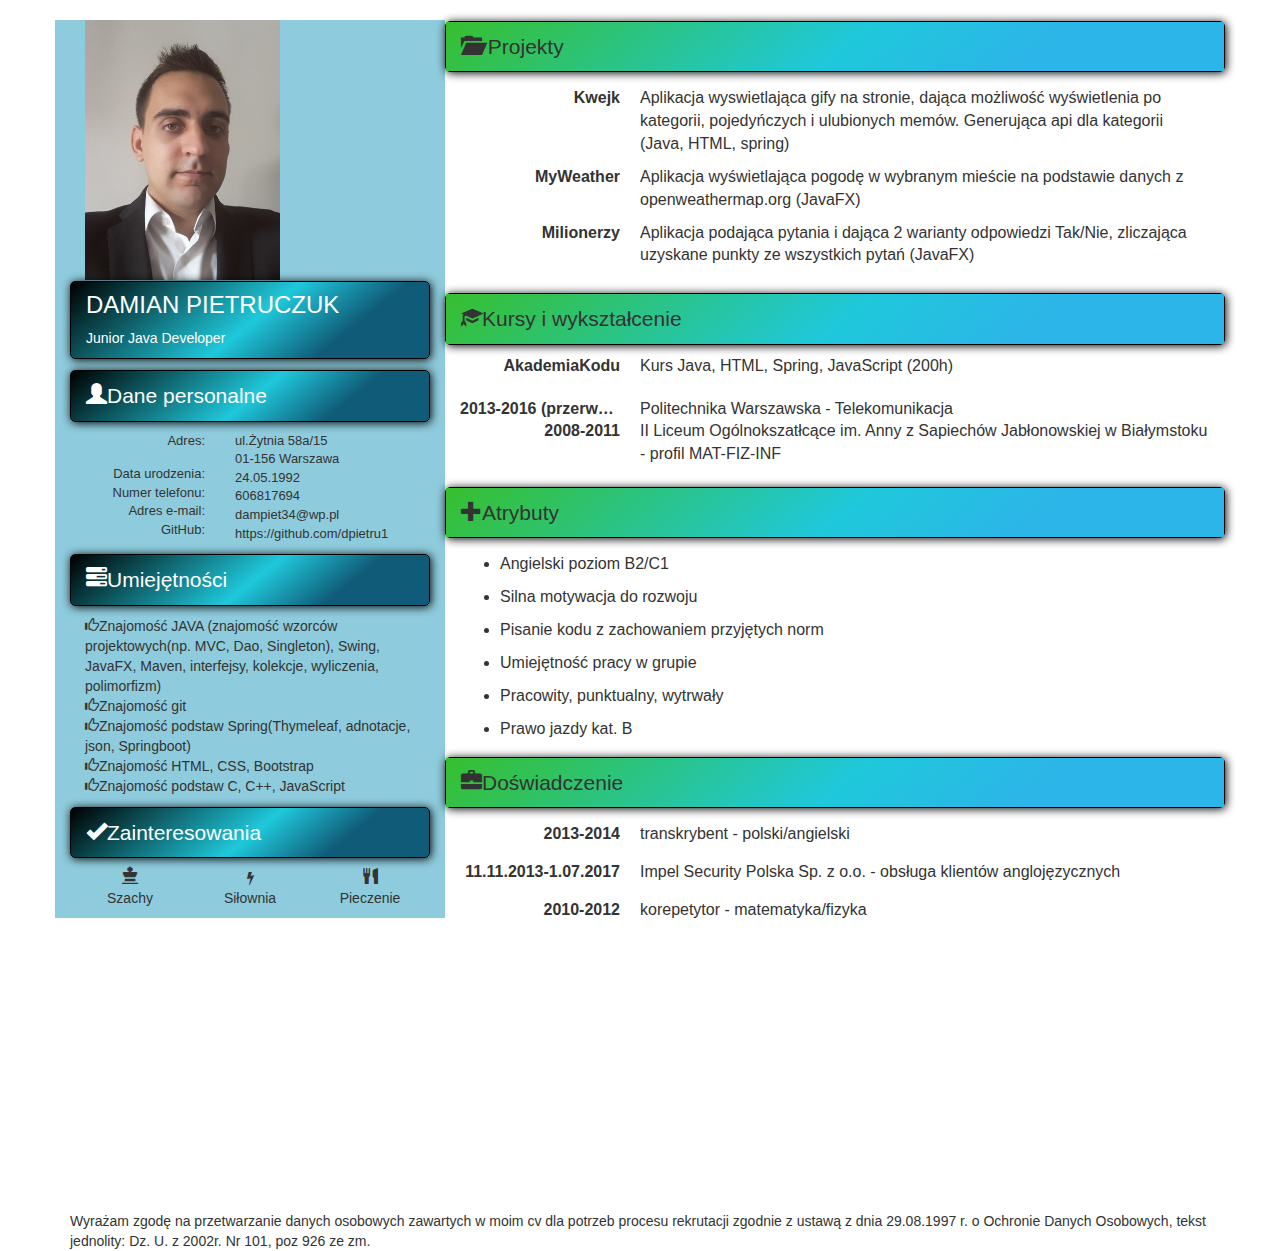
==== index.html @ 61cd5a37 "cv update" ====
<!DOCTYPE html>
<html lang="en">
	<head>
		<meta charset="UTF-8">
		<meta name="viewport" content="width=device-width, initial-scale=1.0">
		<meta http-equiv="X-UA-Compatible" content="ie=edge">
		<link rel="stylesheet" href="bootstrap/css/bootstrap.min.css">
		<link rel="stylesheet" href="main.css">
		<link rel="stylesheet" href="https://cdnjs.cloudflare.com/ajax/libs/font-awesome/4.7.0/css/font-awesome.min.css">
		<title>CV-Damian</title>
	</head>  
	<body>
		<div class="container">
			<div class="row ontop">
				<div class="col-md-4 left-container">
					<div class="col-md-12">
						<img id="image" src="cv-foto.jpg" alt="my_image">
					</div>
					<div class="col-md-12 section-name row-border">
						<h3 class="text-uppercase">Damian Pietruczuk</h3>
						<p class="job">Junior Java Developer</p>
					</div>
					<div class="col-md-12 section-name row-border job">
						<p class="lead"><span class="glyphicon glyphicon-user" aria-hidden="true"></span>Dane personalne</p>
					</div>
					<div class="col-md-5 myfont2">
						<ul class="list-unstyled text-right adjust myfont2">
							<li>Adres:</li>
							<li class="space"></li>
							<li>Data urodzenia:</li>
							<li>Numer telefonu:</li>
							<li>Adres e-mail:</li>
							<li>GitHub:</li>
						</ul>
					</div>
					<div class="col-md-7">
						<ul class="list-unstyled myfont2">
							<li>ul.Żytnia 58a/15</li>
							<li>01-156 Warszawa</li>
							<li>24.05.1992</li>
							<li>606817694</li>
							<li>dampiet34@wp.pl</li>
							<li><a href="https://github.com/dpietru1"></a>https://github.com/dpietru1</li>
						</ul>
					</div>
					<div class="col-md-12 section-name row-border job">
						<p class="lead"><span class="glyphicon glyphicon-tasks" aria-hidden="true"></span>Umiejętności</p>
					</div>
					<div class="col-md-12">
						<ul class="list-unstyled myfont1">
							<li><span class="glyphicon glyphicon-thumbs-up" aria-hidden="true"></span>Znajomość JAVA (znajomość wzorców projektowych(np. MVC, Dao, Singleton), Swing, JavaFX, Maven, interfejsy, kolekcje, wyliczenia, polimorfizm)</li>
							<li><span class="glyphicon glyphicon-thumbs-up" aria-hidden="true"></span>Znajomość git</li>
							<li><span class="glyphicon glyphicon-thumbs-up" aria-hidden="true"></span>Znajomość podstaw Spring(Thymeleaf, adnotacje, json, Springboot)</li>
							<li><span class="glyphicon glyphicon-thumbs-up" aria-hidden="true"></span>Znajomość HTML, CSS, Bootstrap</li>
							<li><span class="glyphicon glyphicon-thumbs-up" aria-hidden="true"></span>Znajomość podstaw C, C++, JavaScript</li>
						</ul>
					</div>
					<div class="col-md-12 section-name row-border job myfont1">
						<p class="lead"><span class="glyphicon glyphicon-ok" aria-hidden="true"></span>Zainteresowania</p>
					</div>
					<div class="interests myfont1">
						<div class="col-md-4">
							<span class="glyphicon glyphicon-king myfont" aria-hidden="true"></span>
							<p>Szachy</p>
						</div>
						<div class="col-md-4">
							<span class="fa fa-bolt" aria-hidden="true"></span>
							<p>Siłownia</p>
						</div>
						<div class="col-md-4">
							<span class="glyphicon glyphicon-cutlery myfont" aria-hidden="true"></span>
							<p>Pieczenie</p>
						</div>
					</div>
				</div>
				<div class="col-md-8">
					<div class="row section-skills row-border">
						<div class="col-md-12 section-right">
							<p class="lead"><span class="glyphicon glyphicon-folder-open" aria-hidden="true"></span>    Projekty</p>
						</div>
					</div>
					<div class="row">
						<div class="col-md-12 myfont">
							<dl class="dl-horizontal">
								<dt class="work2">Kwejk</dt>
								<dd class="work2">Aplikacja wyswietlająca gify na stronie, dająca możliwość wyświetlenia po kategorii, pojedyńczych i ulubionych memów. Generująca api dla kategorii (Java, HTML, spring)</dd>
								<dt class="work2">MyWeather</dt>
								<dd class="work2">Aplikacja wyświetlająca pogodę w wybranym mieście na podstawie danych z openweathermap.org (JavaFX)</dd>
								<dt class="work2">Milionerzy</dt>
								<dd class="work2">Aplikacja podająca pytania i dająca 2 warianty odpowiedzi Tak/Nie, zliczająca uzyskane punkty ze wszystkich pytań (JavaFX)</dd>
							</dl>
						</div>
					</div>	
				<div class="row section-skills row-border">
					<div class="col-md-12 section-right">
						<p class="lead"><span class="glyphicon glyphicon-education" aria-hidden="true"></span>Kursy i wykształcenie</p>
					</div>
				</div>
				<div class="row">
					<div class="col-md-12">
						<dl class="dl-horizontal myfont">
							<dt>AkademiaKodu</dt>
							<dd>Kurs Java, HTML, Spring, JavaScript (200h)</dd>
						</dl>
					</div>
				</div>
				<div class="row">
					<div class="col-md-12">
						<dl class="dl-horizontal myfont">
							<dt>2013-2016 (przerwane)</dt>
							<dd>Politechnika Warszawska - Telekomunikacja</dd>
							<dt>2008-2011</dt>
							<dd>II Liceum Ogólnokszatłcące im. Anny z Sapiechów Jabłonowskiej w Białymstoku - profil MAT-FIZ-INF</dd>
						</dl>
					</div>
				</div>
				<div class="row section-education row-border">
					<div class="col-md-12 section-right">
						<p class="lead"><span class="glyphicon glyphicon-plus" aria-hidden="true"></span>Atrybuty</p>
					</div>
				</div>
				<div class="row">
					<div class="col-md-12">
						<ul class="myfont">
							<li class="work2">Angielski poziom B2/C1</li>
							<li class="work2">Silna motywacja do rozwoju</li>
							<li class="work2">Pisanie kodu z zachowaniem przyjętych norm</li>	
							<li class="work2">Umiejętność pracy w grupie</li>
							<li class="work2">Pracowity, punktualny, wytrwały</li>
							<li class="work2">Prawo jazdy kat. B</li>	
						</ul>
					</div>
				</div>
				<div class="row section-skills row-border">
					<div class="col-md-12 section-right">
						<p class="lead"><span class="glyphicon glyphicon-briefcase" aria-hidden="true"></span>Doświadczenie</p>
					</div>
				</div>
				<div class="row">
					<div class="col-md-12">
						<dl class="dl-horizontal myfont work">
							<dt class="work2">2013-2014</dt>
							<dd class="work2">transkrybent - polski/angielski</dd>
							<dt class="work2">11.11.2013-1.07.2017</dt>
							<dd class="work2">Impel Security Polska Sp. z o.o. - obsługa klientów anglojęzycznych</dd>
							<dt class="work2">2010-2012</dt>
							<dd class="work2">korepetytor - matematyka/fizyka</dd>
						</dl>
					</div>
				</div>
				</div>
				</div>
			</div>
			<div class="container foot">
				<footer>Wyrażam zgodę na przetwarzanie danych osobowych zawartych w moim cv dla potrzeb procesu rekrutacji zgodnie z ustawą z dnia 29.08.1997 r. o Ochronie Danych Osobowych, tekst jednolity: Dz. U. z 2002r. Nr 101, poz 926 ze zm.</footer>
			</div>
		<script src="bootstrap/js/bootstrap.min.js" type="text/javascript"></script>
	</body>
</html>
---- main.css ----
.myfont{
	font-size: 16px;
}
.myfont1{
	font-size: 14px;
}
.myfont2{
	font-size: 13px;
}
.btn-download{
	margin-top: 6px;
}
.row-border{
	border: solid 1px #000;
	box-shadow: 1px 1px 10px #000;
	border-radius: 5px;
	margin-top: 1px;
	margin-bottom: 10px;
}
.row-border .lead{
	margin-bottom: 0px;
	padding: 10px 0;
}
.section-name{
	background: linear-gradient(141deg, #000 0%, #1fc8db 51%, #105b77 75%);
}
.section-name h3{
	margin-top: 10px;
	color: white;
}
.section-personal-date{
	margin-top: 10px;
}
.interests{
	text-align: center;
}
.job{
	color: white;
}

.border-right{
	border-right: 1px;
}
.left-container{
	border-right: 5px;
	background-color: #8ecbdc;
}
.space{
  padding: 0 0 15px 0;
}
#image{
	height: 260px;
}
.foot{
	margin-top: 260px;
}
.ontop{
	margin-top: 20px;
}
.section-right{
	background: linear-gradient(141deg, #37bf2d 0%, #1fc8db 51%, #2cb5e8 75%);
	}

.work2{
	padding: 5px 0;
}
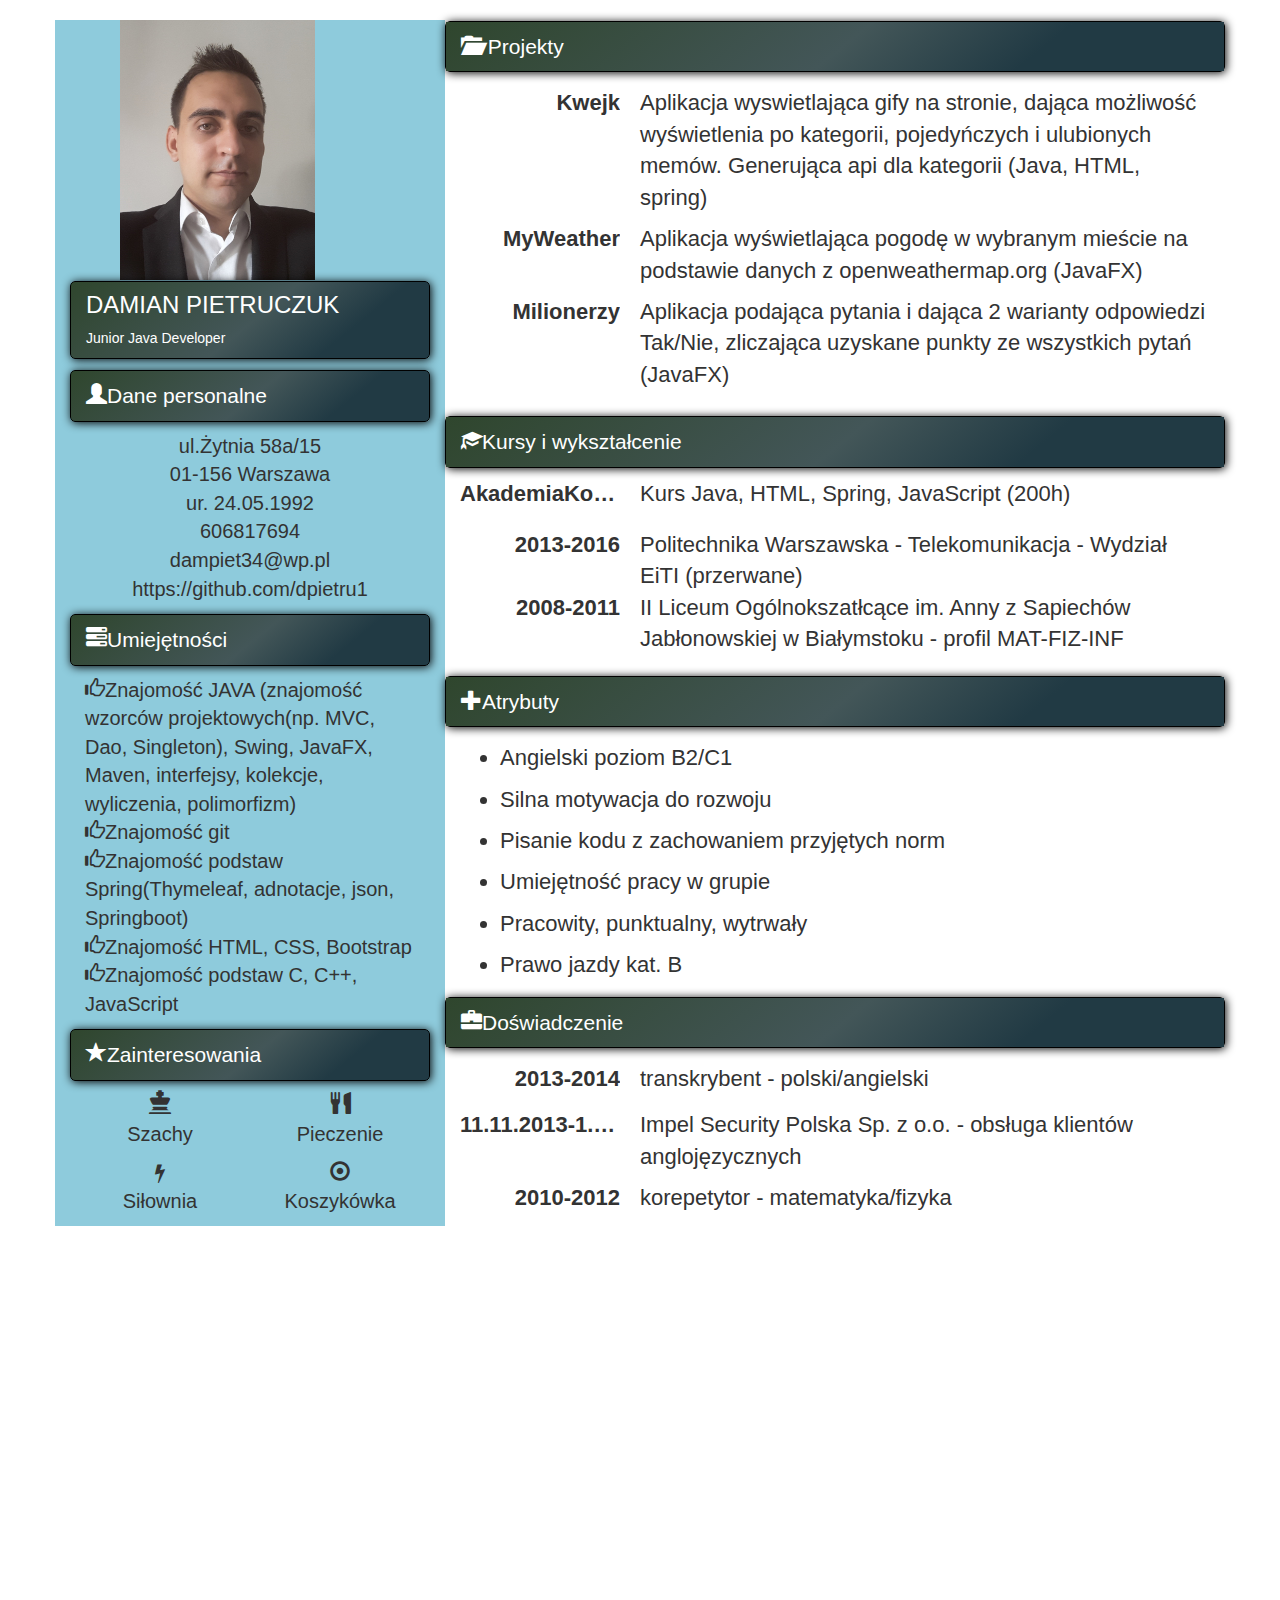
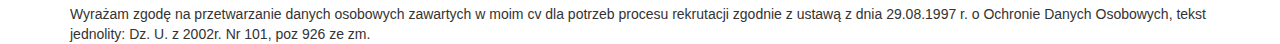
==== commit 8ed7c0f7: "cv update" ====
--- a/index.html
+++ b/index.html
@@ -23,21 +23,11 @@
 					<div class="col-md-12 section-name row-border job">
 						<p class="lead"><span class="glyphicon glyphicon-user" aria-hidden="true"></span>Dane personalne</p>
 					</div>
-					<div class="col-md-5 myfont2">
-						<ul class="list-unstyled text-right adjust myfont2">
-							<li>Adres:</li>
-							<li class="space"></li>
-							<li>Data urodzenia:</li>
-							<li>Numer telefonu:</li>
-							<li>Adres e-mail:</li>
-							<li>GitHub:</li>
-						</ul>
-					</div>
-					<div class="col-md-7">
+					<div class="col-md-12">
 						<ul class="list-unstyled myfont2">
 							<li>ul.Żytnia 58a/15</li>
 							<li>01-156 Warszawa</li>
-							<li>24.05.1992</li>
+							<li>ur. 24.05.1992</li>
 							<li>606817694</li>
 							<li>dampiet34@wp.pl</li>
 							<li><a href="https://github.com/dpietru1"></a>https://github.com/dpietru1</li>
@@ -56,22 +46,26 @@
 						</ul>
 					</div>
 					<div class="col-md-12 section-name row-border job myfont1">
-						<p class="lead"><span class="glyphicon glyphicon-ok" aria-hidden="true"></span>Zainteresowania</p>
+						<p class="lead"><span class="glyphicon glyphicon-star" aria-hidden="true"></span>Zainteresowania</p>
 					</div>
-					<div class="interests myfont1">
-						<div class="col-md-4">
+					<div class="interests myfont1 icons">
+						<div class="col-md-6">
 							<span class="glyphicon glyphicon-king myfont" aria-hidden="true"></span>
 							<p>Szachy</p>
 						</div>
-						<div class="col-md-4">
+						<div class="col-md-6 icons">
+							<span class="glyphicon glyphicon-cutlery myfont" aria-hidden="true"></span>
+							<p>Pieczenie</p>
+						</div>
+						<div class="col-md-6">
 							<span class="fa fa-bolt" aria-hidden="true"></span>
 							<p>Siłownia</p>
 						</div>
-						<div class="col-md-4">
-							<span class="glyphicon glyphicon-cutlery myfont" aria-hidden="true"></span>
-							<p>Pieczenie</p>
+						<div class="col-md-6">
+							<span class="glyphicon glyphicon-record" aria-hidden="true"></span>
+							<p>Koszykówka</p>
 						</div>
-					</div>
+						</div>
 				</div>
 				<div class="col-md-8">
 					<div class="row section-skills row-border">
@@ -107,8 +101,8 @@
 				<div class="row">
 					<div class="col-md-12">
 						<dl class="dl-horizontal myfont">
-							<dt>2013-2016 (przerwane)</dt>
-							<dd>Politechnika Warszawska - Telekomunikacja</dd>
+							<dt>2013-2016</dt>
+							<dd>Politechnika Warszawska - Telekomunikacja - Wydział EiTI (przerwane)</dd>
 							<dt>2008-2011</dt>
 							<dd>II Liceum Ogólnokszatłcące im. Anny z Sapiechów Jabłonowskiej w Białymstoku - profil MAT-FIZ-INF</dd>
 						</dl>
--- a/main.css
+++ b/main.css
@@ -1,11 +1,12 @@
 .myfont{
-	font-size: 16px;
+	font-size: 22px;
 }
 .myfont1{
-	font-size: 14px;
+	font-size: 20px;
 }
 .myfont2{
-	font-size: 13px;
+	font-size: 20px;
+	text-align: center;
 }
 .btn-download{
 	margin-top: 6px;
@@ -22,7 +23,7 @@
 	padding: 10px 0;
 }
 .section-name{
-	background: linear-gradient(141deg, #000 0%, #1fc8db 51%, #105b77 75%);
+	background: linear-gradient(141deg, #2f462d 0%, #435658 51%, #213a44 75%);
 }
 .section-name h3{
 	margin-top: 10px;
@@ -49,18 +50,22 @@
   padding: 0 0 15px 0;
 }
 #image{
+	padding-left: 35px;
 	height: 260px;
 }
 .foot{
-	margin-top: 260px;
+	margin-top: 360px;
 }
 .ontop{
 	margin-top: 20px;
 }
 .section-right{
-	background: linear-gradient(141deg, #37bf2d 0%, #1fc8db 51%, #2cb5e8 75%);
+	background: linear-gradient(141deg, #2f462d 0%, #435658 51%, #213a44 75%);
 	}
 
 .work2{
 	padding: 5px 0;
+}
+.lead{
+	color: white;
 }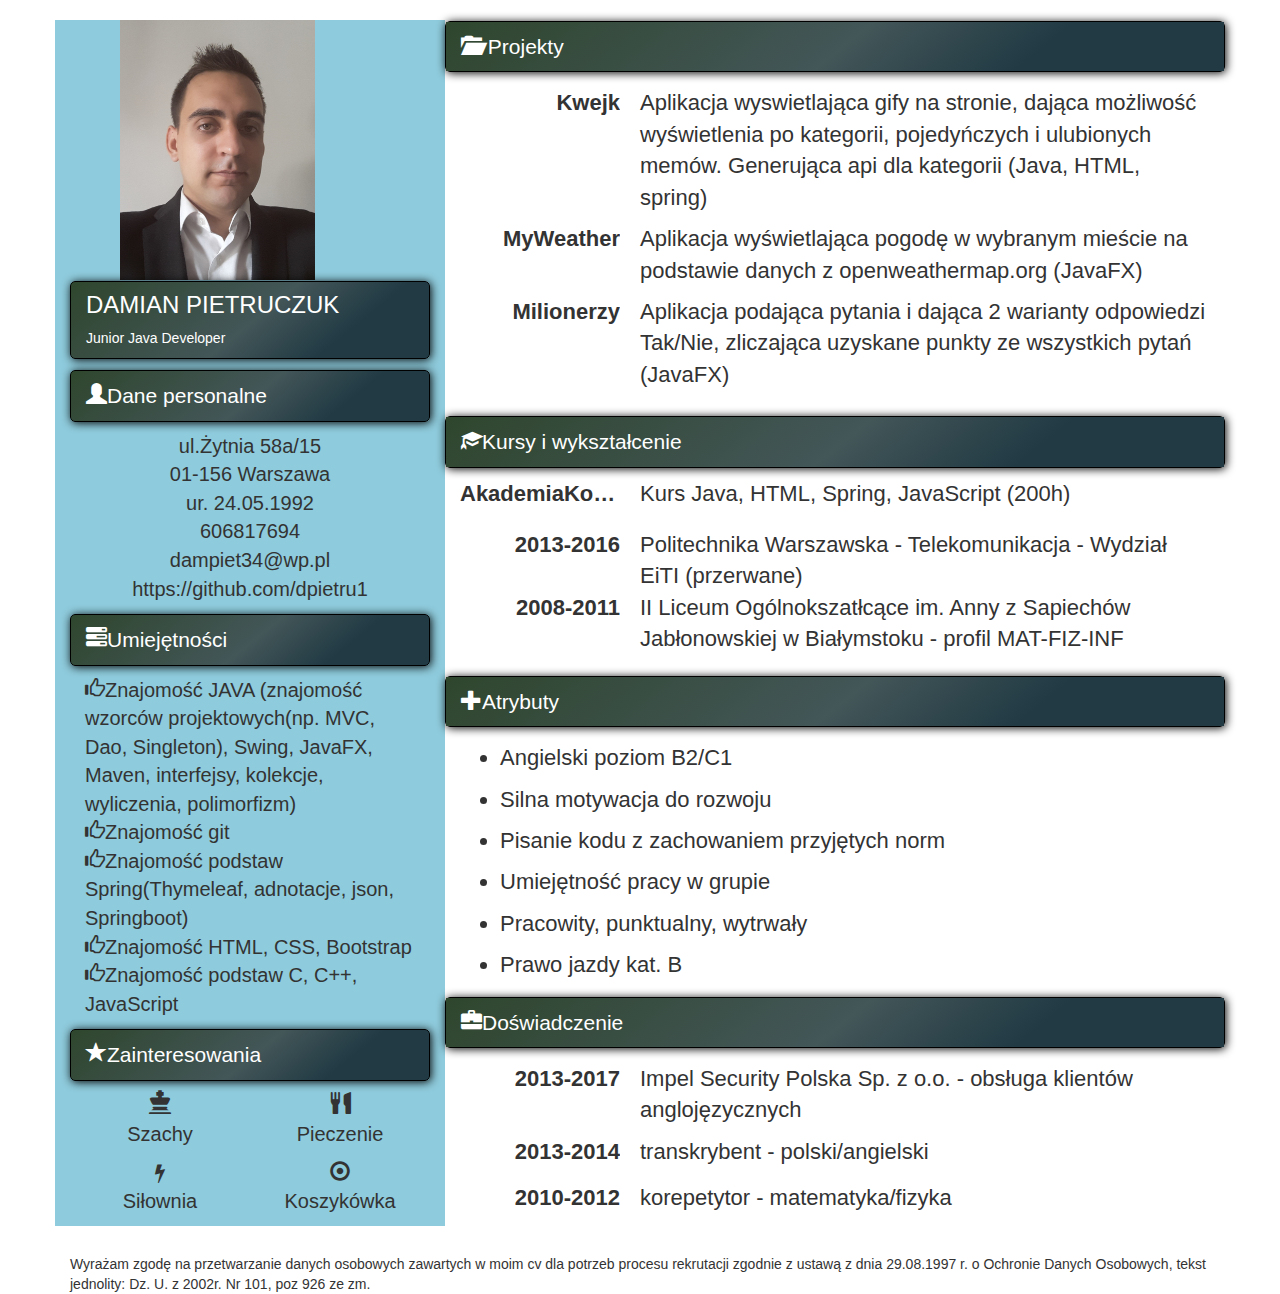
==== commit bae00f0e: "cv update" ====
--- a/index.html
+++ b/index.html
@@ -133,10 +133,10 @@
 				<div class="row">
 					<div class="col-md-12">
 						<dl class="dl-horizontal myfont work">
+							<dt class="work2">2013-2017</dt>
+							<dd class="work2">Impel Security Polska Sp. z o.o. - obsługa klientów anglojęzycznych</dd>
 							<dt class="work2">2013-2014</dt>
 							<dd class="work2">transkrybent - polski/angielski</dd>
-							<dt class="work2">11.11.2013-1.07.2017</dt>
-							<dd class="work2">Impel Security Polska Sp. z o.o. - obsługa klientów anglojęzycznych</dd>
 							<dt class="work2">2010-2012</dt>
 							<dd class="work2">korepetytor - matematyka/fizyka</dd>
 						</dl>
--- a/main.css
+++ b/main.css
@@ -54,7 +54,7 @@
 	height: 260px;
 }
 .foot{
-	margin-top: 360px;
+	margin-top: 10px;
 }
 .ontop{
 	margin-top: 20px;
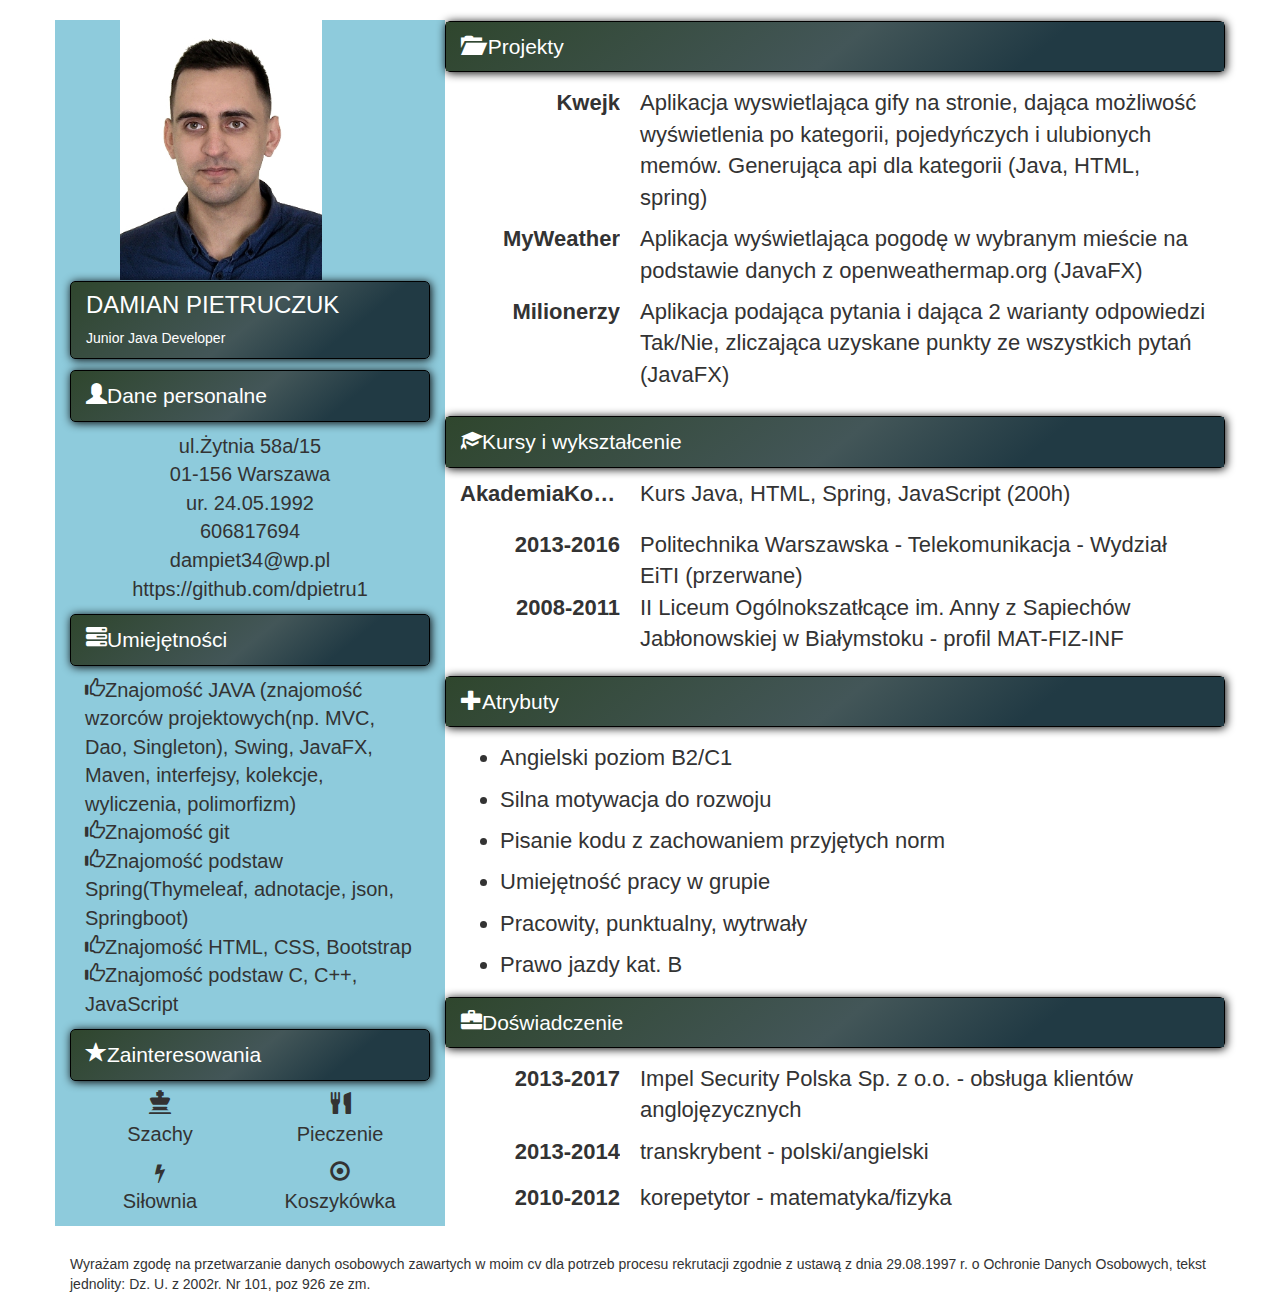
==== commit da242a99: "photo update" ====
--- a/index.html
+++ b/index.html
@@ -14,7 +14,7 @@
 			<div class="row ontop">
 				<div class="col-md-4 left-container">
 					<div class="col-md-12">
-						<img id="image" src="cv-foto.jpg" alt="my_image">
+						<img id="image" src="cv-zdjecie.jpg" alt="my_image">
 					</div>
 					<div class="col-md-12 section-name row-border">
 						<h3 class="text-uppercase">Damian Pietruczuk</h3>
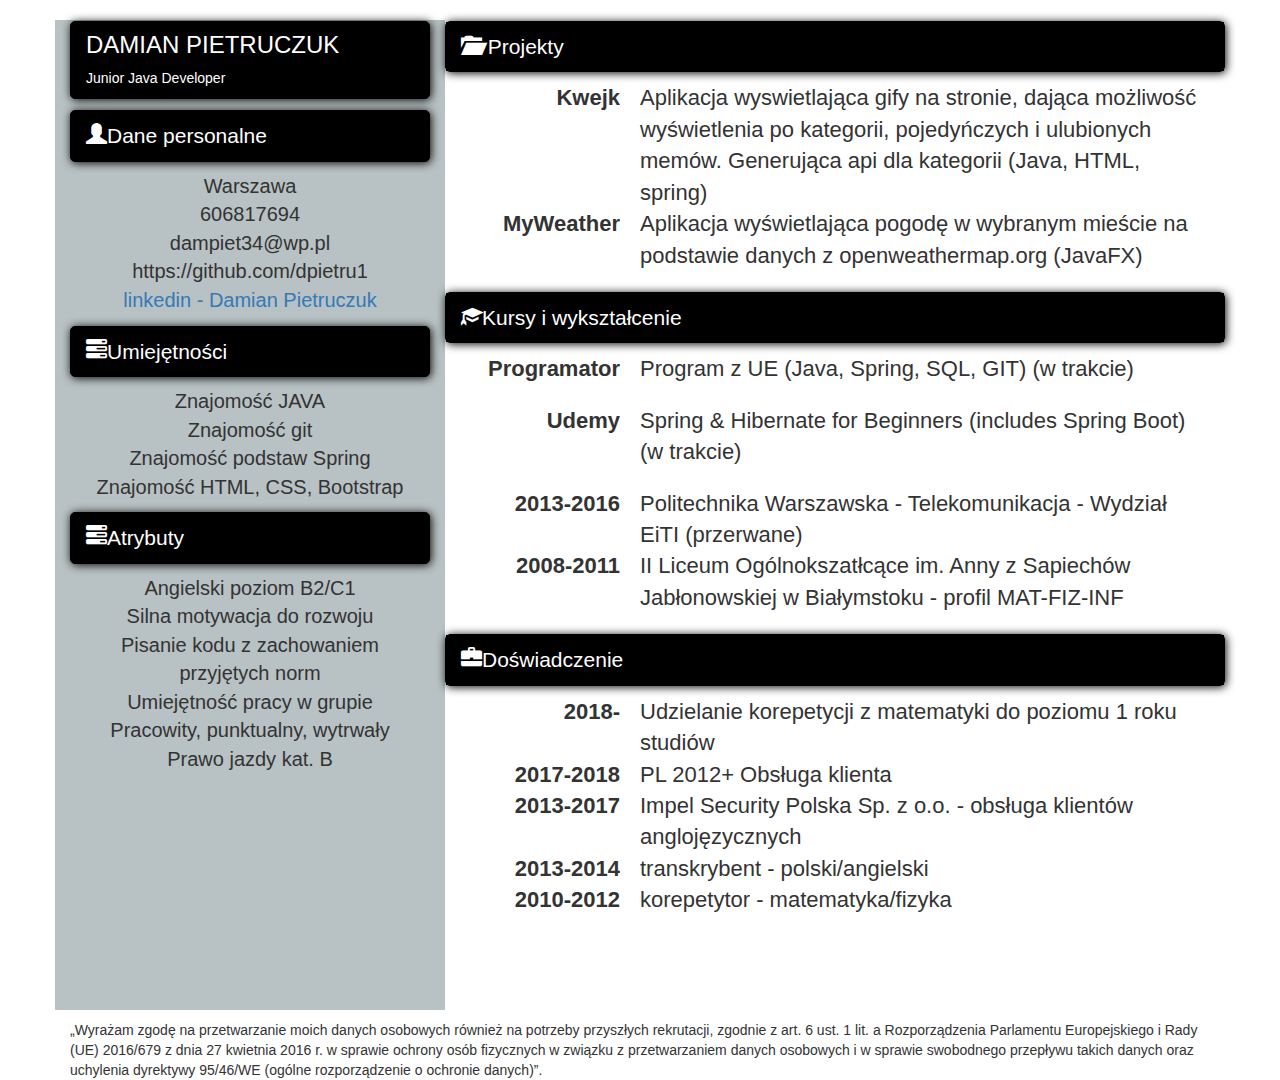
==== commit a9bb3a88: "update" ====
--- a/index.html
+++ b/index.html
@@ -13,9 +13,6 @@
 		<div class="container">
 			<div class="row ontop">
 				<div class="col-md-4 left-container">
-					<div class="col-md-12">
-						<img id="image" src="cv-zdjecie.jpg" alt="my_image">
-					</div>
 					<div class="col-md-12 section-name row-border">
 						<h3 class="text-uppercase">Damian Pietruczuk</h3>
 						<p class="job">Junior Java Developer</p>
@@ -25,47 +22,37 @@
 					</div>
 					<div class="col-md-12">
 						<ul class="list-unstyled myfont2">
-							<li>ul.Żytnia 58a/15</li>
-							<li>01-156 Warszawa</li>
-							<li>ur. 24.05.1992</li>
+							<li>Warszawa</li>
 							<li>606817694</li>
 							<li>dampiet34@wp.pl</li>
 							<li><a href="https://github.com/dpietru1"></a>https://github.com/dpietru1</li>
+							<li><a href="https://www.linkedin.com/in/damian-pietruczuk-0a2a539b/">linkedin - Damian Pietruczuk</a></li>
 						</ul>
 					</div>
 					<div class="col-md-12 section-name row-border job">
 						<p class="lead"><span class="glyphicon glyphicon-tasks" aria-hidden="true"></span>Umiejętności</p>
 					</div>
 					<div class="col-md-12">
-						<ul class="list-unstyled myfont1">
-							<li><span class="glyphicon glyphicon-thumbs-up" aria-hidden="true"></span>Znajomość JAVA (znajomość wzorców projektowych(np. MVC, Dao, Singleton), Swing, JavaFX, Maven, interfejsy, kolekcje, wyliczenia, polimorfizm)</li>
-							<li><span class="glyphicon glyphicon-thumbs-up" aria-hidden="true"></span>Znajomość git</li>
-							<li><span class="glyphicon glyphicon-thumbs-up" aria-hidden="true"></span>Znajomość podstaw Spring(Thymeleaf, adnotacje, json, Springboot)</li>
-							<li><span class="glyphicon glyphicon-thumbs-up" aria-hidden="true"></span>Znajomość HTML, CSS, Bootstrap</li>
-							<li><span class="glyphicon glyphicon-thumbs-up" aria-hidden="true"></span>Znajomość podstaw C, C++, JavaScript</li>
+						<ul class="list-unstyled myfont2">
+							<li><span class= aria-hidden="true"></span>Znajomość JAVA </li>
+							<li><span class= aria-hidden="true"></span>Znajomość git</li>
+							<li><span class= aria-hidden="true"></span>Znajomość podstaw Spring</li>
+							<li><span class= aria-hidden="true"></span>Znajomość HTML, CSS, Bootstrap</li>
 						</ul>
 					</div>
-					<div class="col-md-12 section-name row-border job myfont1">
-						<p class="lead"><span class="glyphicon glyphicon-star" aria-hidden="true"></span>Zainteresowania</p>
+					<div class="col-md-12 section-name row-border job">
+						<p class="lead"><span class="glyphicon glyphicon-tasks" aria-hidden="true"></span>Atrybuty</p>
 					</div>
-					<div class="interests myfont1 icons">
-						<div class="col-md-6">
-							<span class="glyphicon glyphicon-king myfont" aria-hidden="true"></span>
-							<p>Szachy</p>
-						</div>
-						<div class="col-md-6 icons">
-							<span class="glyphicon glyphicon-cutlery myfont" aria-hidden="true"></span>
-							<p>Pieczenie</p>
-						</div>
-						<div class="col-md-6">
-							<span class="fa fa-bolt" aria-hidden="true"></span>
-							<p>Siłownia</p>
-						</div>
-						<div class="col-md-6">
-							<span class="glyphicon glyphicon-record" aria-hidden="true"></span>
-							<p>Koszykówka</p>
-						</div>
-						</div>
+					<div class="col-md-12">
+						<ul class="list-unstyled myfont2">
+							<li>Angielski poziom B2/C1</li>
+							<li>Silna motywacja do rozwoju</li>
+							<li>Pisanie kodu z zachowaniem przyjętych norm</li>
+							<li>Umiejętność pracy w grupie</li>
+							<li>Pracowity, punktualny, wytrwały</li>
+							<li>Prawo jazdy kat. B</li>	
+						</ul>
+					</div>
 				</div>
 				<div class="col-md-8">
 					<div class="row section-skills row-border">
@@ -80,8 +67,6 @@
 								<dd class="work2">Aplikacja wyswietlająca gify na stronie, dająca możliwość wyświetlenia po kategorii, pojedyńczych i ulubionych memów. Generująca api dla kategorii (Java, HTML, spring)</dd>
 								<dt class="work2">MyWeather</dt>
 								<dd class="work2">Aplikacja wyświetlająca pogodę w wybranym mieście na podstawie danych z openweathermap.org (JavaFX)</dd>
-								<dt class="work2">Milionerzy</dt>
-								<dd class="work2">Aplikacja podająca pytania i dająca 2 warianty odpowiedzi Tak/Nie, zliczająca uzyskane punkty ze wszystkich pytań (JavaFX)</dd>
 							</dl>
 						</div>
 					</div>	
@@ -93,8 +78,16 @@
 				<div class="row">
 					<div class="col-md-12">
 						<dl class="dl-horizontal myfont">
-							<dt>AkademiaKodu</dt>
-							<dd>Kurs Java, HTML, Spring, JavaScript (200h)</dd>
+							<dt>Programator</dt>
+							<dd>Program z UE (Java, Spring, SQL, GIT) (w trakcie)</dd>
+						</dl>
+					</div>
+				</div>
+				<div class="row">
+					<div class="col-md-12">
+						<dl class="dl-horizontal myfont">
+							<dt>Udemy</dt>
+							<dd>Spring & Hibernate for Beginners (includes Spring Boot) (w trakcie)</dd>
 						</dl>
 					</div>
 				</div>
@@ -108,23 +101,6 @@
 						</dl>
 					</div>
 				</div>
-				<div class="row section-education row-border">
-					<div class="col-md-12 section-right">
-						<p class="lead"><span class="glyphicon glyphicon-plus" aria-hidden="true"></span>Atrybuty</p>
-					</div>
-				</div>
-				<div class="row">
-					<div class="col-md-12">
-						<ul class="myfont">
-							<li class="work2">Angielski poziom B2/C1</li>
-							<li class="work2">Silna motywacja do rozwoju</li>
-							<li class="work2">Pisanie kodu z zachowaniem przyjętych norm</li>	
-							<li class="work2">Umiejętność pracy w grupie</li>
-							<li class="work2">Pracowity, punktualny, wytrwały</li>
-							<li class="work2">Prawo jazdy kat. B</li>	
-						</ul>
-					</div>
-				</div>
 				<div class="row section-skills row-border">
 					<div class="col-md-12 section-right">
 						<p class="lead"><span class="glyphicon glyphicon-briefcase" aria-hidden="true"></span>Doświadczenie</p>
@@ -133,6 +109,10 @@
 				<div class="row">
 					<div class="col-md-12">
 						<dl class="dl-horizontal myfont work">
+							<dt class="work2">2018-</dt>
+							<dd class="work2">Udzielanie korepetycji z matematyki do poziomu 1 roku studiów</dd>
+							<dt class="work2">2017-2018</dt>
+							<dd class="work2">PL 2012+ Obsługa klienta</dd>
 							<dt class="work2">2013-2017</dt>
 							<dd class="work2">Impel Security Polska Sp. z o.o. - obsługa klientów anglojęzycznych</dd>
 							<dt class="work2">2013-2014</dt>
@@ -146,7 +126,7 @@
 				</div>
 			</div>
 			<div class="container foot">
-				<footer>Wyrażam zgodę na przetwarzanie danych osobowych zawartych w moim cv dla potrzeb procesu rekrutacji zgodnie z ustawą z dnia 29.08.1997 r. o Ochronie Danych Osobowych, tekst jednolity: Dz. U. z 2002r. Nr 101, poz 926 ze zm.</footer>
+				<footer>„Wyrażam zgodę na przetwarzanie moich danych osobowych również na potrzeby przyszłych rekrutacji, zgodnie z art. 6 ust. 1 lit. a Rozporządzenia Parlamentu Europejskiego i Rady (UE) 2016/679 z dnia 27 kwietnia 2016 r. w sprawie ochrony osób fizycznych w związku z przetwarzaniem danych osobowych i w sprawie swobodnego przepływu takich danych oraz uchylenia dyrektywy 95/46/WE (ogólne rozporządzenie o ochronie danych)”. </footer>
 			</div>
 		<script src="bootstrap/js/bootstrap.min.js" type="text/javascript"></script>
 	</body>
--- a/main.css
+++ b/main.css
@@ -23,7 +23,7 @@
 	padding: 10px 0;
 }
 .section-name{
-	background: linear-gradient(141deg, #2f462d 0%, #435658 51%, #213a44 75%);
+	background-color: black
 }
 .section-name h3{
 	margin-top: 10px;
@@ -44,14 +44,11 @@
 }
 .left-container{
 	border-right: 5px;
-	background-color: #8ecbdc;
+	background-color: #b8c1c3;
+	height: 990px;
 }
 .space{
   padding: 0 0 15px 0;
-}
-#image{
-	padding-left: 35px;
-	height: 260px;
 }
 .foot{
 	margin-top: 10px;
@@ -60,12 +57,9 @@
 	margin-top: 20px;
 }
 .section-right{
-	background: linear-gradient(141deg, #2f462d 0%, #435658 51%, #213a44 75%);
+	background-color: black;
 	}
 
-.work2{
-	padding: 5px 0;
-}
 .lead{
 	color: white;
 }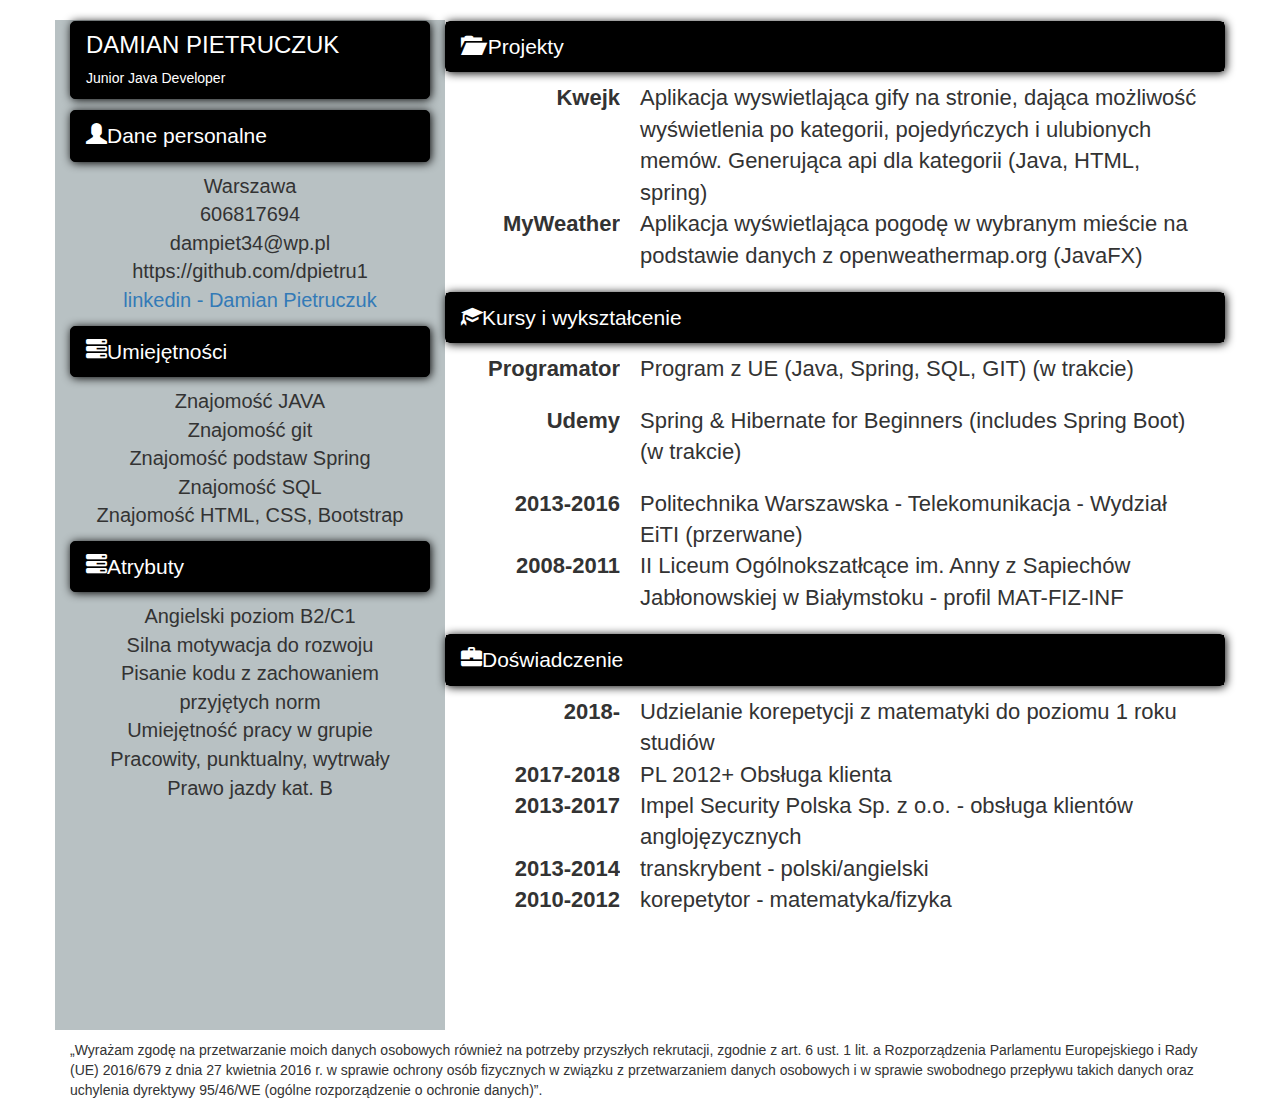
==== commit c9d08da0: "update" ====
--- a/index.html
+++ b/index.html
@@ -37,6 +37,7 @@
 							<li><span class= aria-hidden="true"></span>Znajomość JAVA </li>
 							<li><span class= aria-hidden="true"></span>Znajomość git</li>
 							<li><span class= aria-hidden="true"></span>Znajomość podstaw Spring</li>
+							<li><span class= aria-hidden="true"></span>Znajomość SQL </li>
 							<li><span class= aria-hidden="true"></span>Znajomość HTML, CSS, Bootstrap</li>
 						</ul>
 					</div>
--- a/main.css
+++ b/main.css
@@ -45,7 +45,7 @@
 .left-container{
 	border-right: 5px;
 	background-color: #b8c1c3;
-	height: 990px;
+	height: 1010px;
 }
 .space{
   padding: 0 0 15px 0;
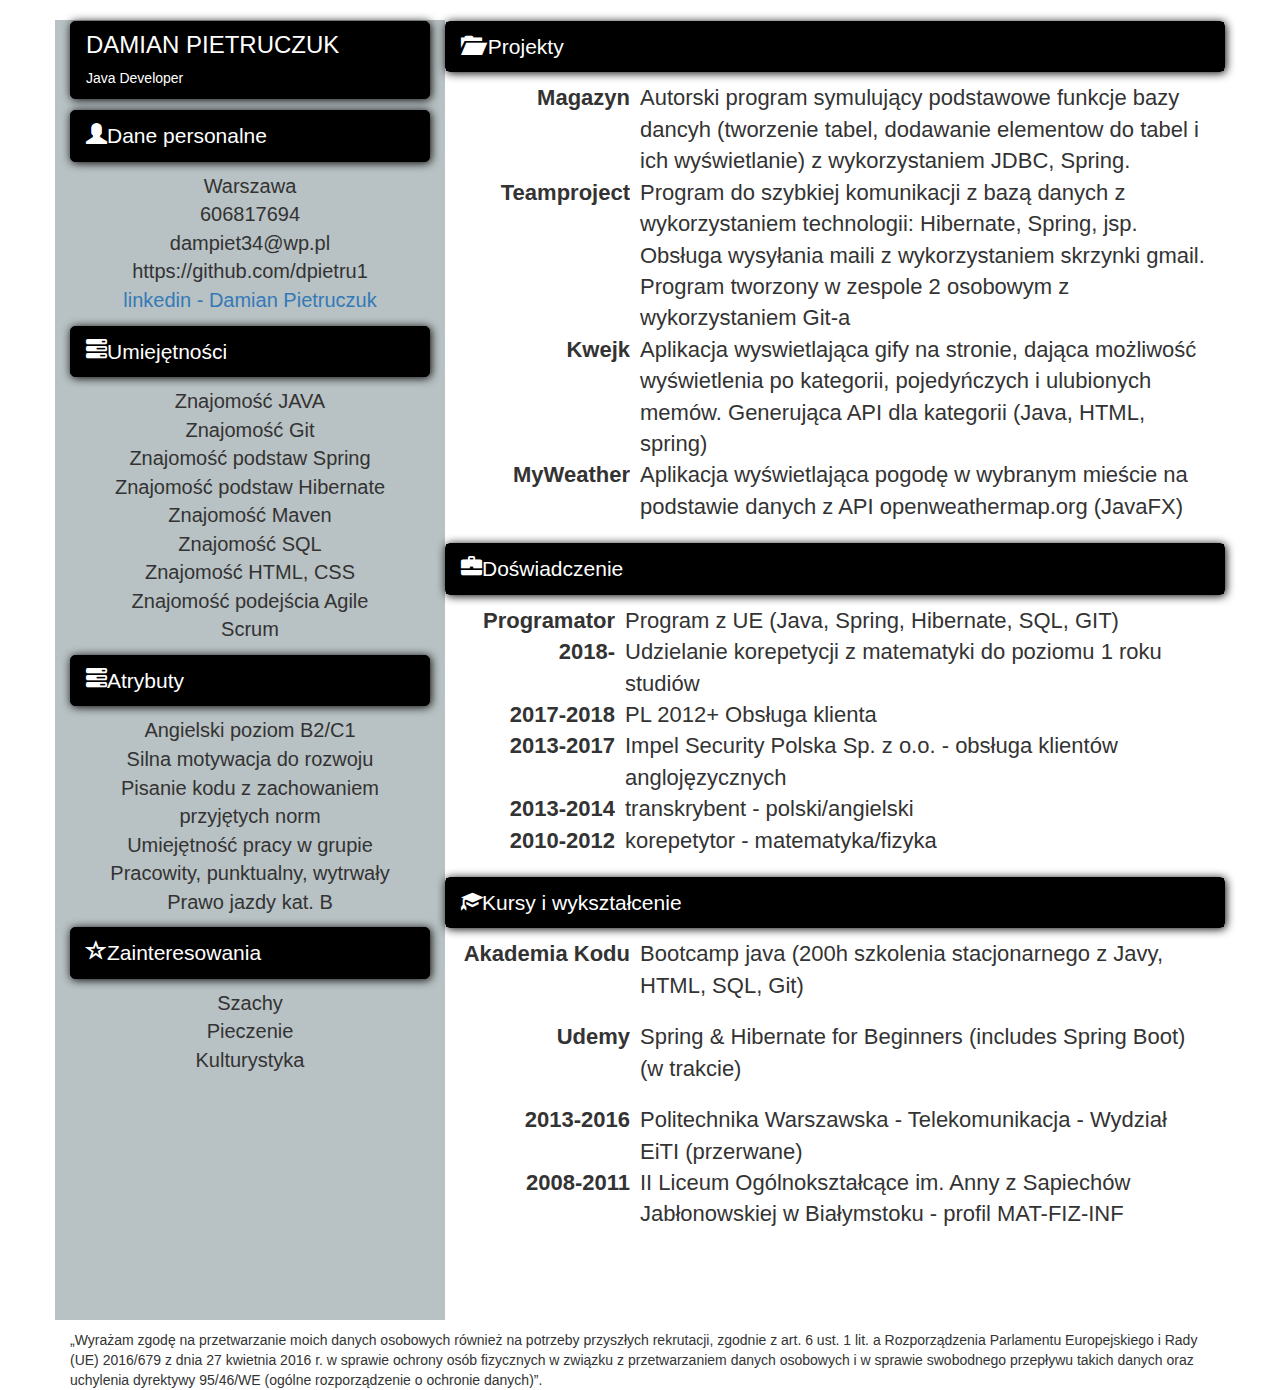
==== commit 3dd5b604: "update" ====
--- a/index.html
+++ b/index.html
@@ -15,7 +15,7 @@
 				<div class="col-md-4 left-container">
 					<div class="col-md-12 section-name row-border">
 						<h3 class="text-uppercase">Damian Pietruczuk</h3>
-						<p class="job">Junior Java Developer</p>
+						<p class="job">Java Developer</p>
 					</div>
 					<div class="col-md-12 section-name row-border job">
 						<p class="lead"><span class="glyphicon glyphicon-user" aria-hidden="true"></span>Dane personalne</p>
@@ -35,10 +35,14 @@
 					<div class="col-md-12">
 						<ul class="list-unstyled myfont2">
 							<li><span class= aria-hidden="true"></span>Znajomość JAVA </li>
-							<li><span class= aria-hidden="true"></span>Znajomość git</li>
+							<li><span class= aria-hidden="true"></span>Znajomość Git</li>
 							<li><span class= aria-hidden="true"></span>Znajomość podstaw Spring</li>
+							<li><span class= aria-hidden="true"></span>Znajomość podstaw Hibernate </li>
+							<li><span class= aria-hidden="true"></span>Znajomość Maven </li>
 							<li><span class= aria-hidden="true"></span>Znajomość SQL </li>
-							<li><span class= aria-hidden="true"></span>Znajomość HTML, CSS, Bootstrap</li>
+							<li><span class= aria-hidden="true"></span>Znajomość HTML, CSS</li>
+							<li><span class= aria-hidden="true"></span>Znajomość podejścia Agile </li>
+							<li><span class= aria-hidden="true"></span>Scrum </li>
 						</ul>
 					</div>
 					<div class="col-md-12 section-name row-border job">
@@ -54,6 +58,16 @@
 							<li>Prawo jazdy kat. B</li>	
 						</ul>
 					</div>
+					<div class="col-md-12 section-name row-border job">
+						<p class="lead"><span class="glyphicon glyphicon-star-empty" aria-hidden="true"></span>Zainteresowania</p>
+					</div>
+					<div class="col-md-12">
+						<ul class="list-unstyled myfont2">
+							<li>Szachy</li>
+							<li>Pieczenie</li>
+							<li>Kulturystyka</li>
+						</ul>
+					</div>
 				</div>
 				<div class="col-md-8">
 					<div class="row section-skills row-border">
@@ -64,13 +78,41 @@
 					<div class="row">
 						<div class="col-md-12 myfont">
 							<dl class="dl-horizontal">
+								<dt class="work2">Magazyn</dt>
+								<dd class="work2">Autorski program symulujący podstawowe funkcje bazy dancyh (tworzenie tabel, dodawanie elementow do tabel i ich wyświetlanie) z wykorzystaniem JDBC, Spring. 
+								<dt class="work2">Teamproject</dt>
+								<dd class="work2">Program do szybkiej komunikacji z bazą danych z wykorzystaniem technologii: Hibernate, Spring, jsp. Obsługa wysyłania maili z wykorzystaniem skrzynki gmail. Program tworzony w zespole 2 osobowym z wykorzystaniem Git-a</dd>
 								<dt class="work2">Kwejk</dt>
-								<dd class="work2">Aplikacja wyswietlająca gify na stronie, dająca możliwość wyświetlenia po kategorii, pojedyńczych i ulubionych memów. Generująca api dla kategorii (Java, HTML, spring)</dd>
+								<dd class="work2">Aplikacja wyswietlająca gify na stronie, dająca możliwość wyświetlenia po kategorii, pojedyńczych i ulubionych memów. Generująca API dla kategorii (Java, HTML, spring)</dd>
 								<dt class="work2">MyWeather</dt>
-								<dd class="work2">Aplikacja wyświetlająca pogodę w wybranym mieście na podstawie danych z openweathermap.org (JavaFX)</dd>
+								<dd class="work2">Aplikacja wyświetlająca pogodę w wybranym mieście na podstawie danych z API openweathermap.org (JavaFX)</dd>
 							</dl>
 						</div>
 					</div>	
+					<div class="row section-skills row-border">
+					<div class="col-md-12 section-right">
+						<p class="lead"><span class="glyphicon glyphicon-briefcase" aria-hidden="true"></span>Doświadczenie</p>
+					</div>
+				</div>
+				<div class="row">
+					<div class="col-md-12">
+						<dl class="dl-horizontal myfont work">
+							<div class="row">
+							<dt>Programator</dt>
+							<dd>Program z UE (Java, Spring, Hibernate, SQL, GIT)</dd>
+							<dt class="work2">2018-</dt>
+							<dd class="work2">Udzielanie korepetycji z matematyki do poziomu 1 roku studiów</dd>
+							<dt class="work2">2017-2018</dt>
+							<dd class="work2">PL 2012+ Obsługa klienta</dd>
+							<dt class="work2">2013-2017</dt>
+							<dd class="work2">Impel Security Polska Sp. z o.o. - obsługa klientów anglojęzycznych</dd>
+							<dt class="work2">2013-2014</dt>
+							<dd class="work2">transkrybent - polski/angielski</dd>
+							<dt class="work2">2010-2012</dt>
+							<dd class="work2">korepetytor - matematyka/fizyka</dd>
+						</dl>
+					</div>
+				</div>
 				<div class="row section-skills row-border">
 					<div class="col-md-12 section-right">
 						<p class="lead"><span class="glyphicon glyphicon-education" aria-hidden="true"></span>Kursy i wykształcenie</p>
@@ -79,8 +121,8 @@
 				<div class="row">
 					<div class="col-md-12">
 						<dl class="dl-horizontal myfont">
-							<dt>Programator</dt>
-							<dd>Program z UE (Java, Spring, SQL, GIT) (w trakcie)</dd>
+							<dt>Akademia Kodu</dt>
+							<dd>Bootcamp java (200h szkolenia stacjonarnego z Javy, HTML, SQL, Git)</dd>
 						</dl>
 					</div>
 				</div>
@@ -98,28 +140,7 @@
 							<dt>2013-2016</dt>
 							<dd>Politechnika Warszawska - Telekomunikacja - Wydział EiTI (przerwane)</dd>
 							<dt>2008-2011</dt>
-							<dd>II Liceum Ogólnokszatłcące im. Anny z Sapiechów Jabłonowskiej w Białymstoku - profil MAT-FIZ-INF</dd>
-						</dl>
-					</div>
-				</div>
-				<div class="row section-skills row-border">
-					<div class="col-md-12 section-right">
-						<p class="lead"><span class="glyphicon glyphicon-briefcase" aria-hidden="true"></span>Doświadczenie</p>
-					</div>
-				</div>
-				<div class="row">
-					<div class="col-md-12">
-						<dl class="dl-horizontal myfont work">
-							<dt class="work2">2018-</dt>
-							<dd class="work2">Udzielanie korepetycji z matematyki do poziomu 1 roku studiów</dd>
-							<dt class="work2">2017-2018</dt>
-							<dd class="work2">PL 2012+ Obsługa klienta</dd>
-							<dt class="work2">2013-2017</dt>
-							<dd class="work2">Impel Security Polska Sp. z o.o. - obsługa klientów anglojęzycznych</dd>
-							<dt class="work2">2013-2014</dt>
-							<dd class="work2">transkrybent - polski/angielski</dd>
-							<dt class="work2">2010-2012</dt>
-							<dd class="work2">korepetytor - matematyka/fizyka</dd>
+							<dd>II Liceum Ogólnokształcące im. Anny z Sapiechów Jabłonowskiej w Białymstoku - profil MAT-FIZ-INF</dd>
 						</dl>
 					</div>
 				</div>
--- a/main.css
+++ b/main.css
@@ -45,7 +45,7 @@
 .left-container{
 	border-right: 5px;
 	background-color: #b8c1c3;
-	height: 1010px;
+	height: 1300px;
 }
 .space{
   padding: 0 0 15px 0;
@@ -62,4 +62,8 @@
 
 .lead{
 	color: white;
+}
+
+.dl-horizontal dt{
+	width: 170px;
 }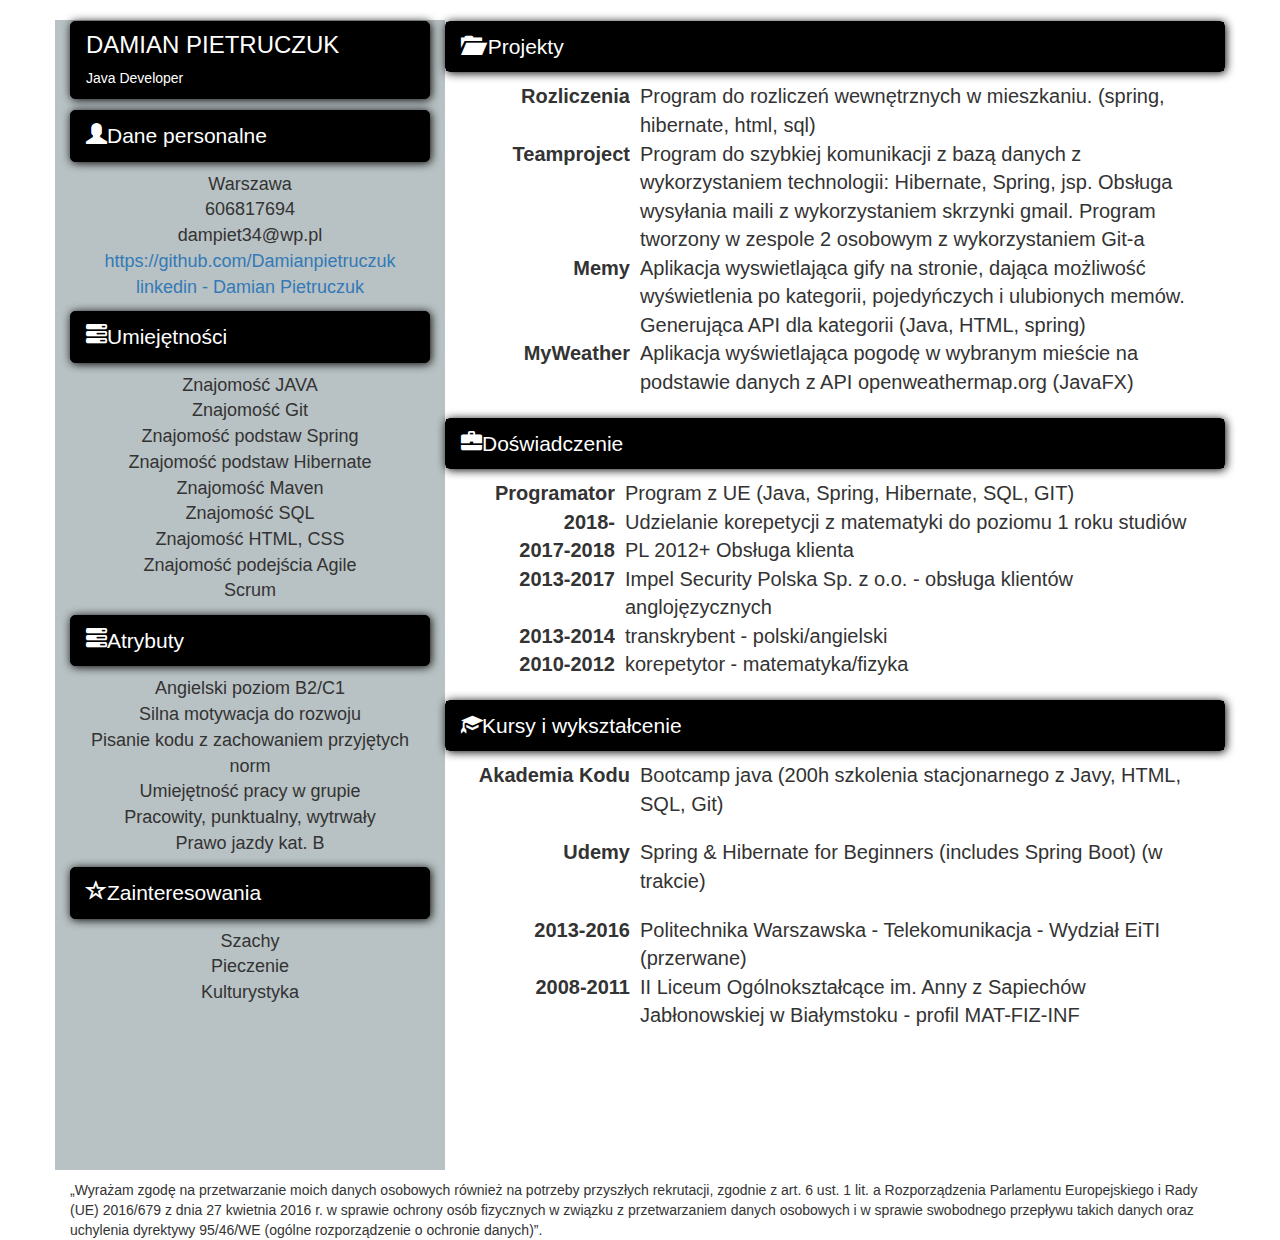
==== commit e6e4e18b: "update" ====
--- a/index.html
+++ b/index.html
@@ -25,7 +25,7 @@
 							<li>Warszawa</li>
 							<li>606817694</li>
 							<li>dampiet34@wp.pl</li>
-							<li><a href="https://github.com/dpietru1"></a>https://github.com/dpietru1</li>
+							<li><a href="https://www.github.com/dpietru1">https://github.com/Damianpietruczuk</a></li>
 							<li><a href="https://www.linkedin.com/in/damian-pietruczuk-0a2a539b/">linkedin - Damian Pietruczuk</a></li>
 						</ul>
 					</div>
@@ -78,11 +78,11 @@
 					<div class="row">
 						<div class="col-md-12 myfont">
 							<dl class="dl-horizontal">
-								<dt class="work2">Magazyn</dt>
-								<dd class="work2">Autorski program symulujący podstawowe funkcje bazy dancyh (tworzenie tabel, dodawanie elementow do tabel i ich wyświetlanie) z wykorzystaniem JDBC, Spring. 
+								<dt class="work2">Rozliczenia</dt>
+								<dd class="work2">Program do rozliczeń wewnętrznych w mieszkaniu. (spring, hibernate, html, sql)
 								<dt class="work2">Teamproject</dt>
 								<dd class="work2">Program do szybkiej komunikacji z bazą danych z wykorzystaniem technologii: Hibernate, Spring, jsp. Obsługa wysyłania maili z wykorzystaniem skrzynki gmail. Program tworzony w zespole 2 osobowym z wykorzystaniem Git-a</dd>
-								<dt class="work2">Kwejk</dt>
+								<dt class="work2">Memy</dt>
 								<dd class="work2">Aplikacja wyswietlająca gify na stronie, dająca możliwość wyświetlenia po kategorii, pojedyńczych i ulubionych memów. Generująca API dla kategorii (Java, HTML, spring)</dd>
 								<dt class="work2">MyWeather</dt>
 								<dd class="work2">Aplikacja wyświetlająca pogodę w wybranym mieście na podstawie danych z API openweathermap.org (JavaFX)</dd>
--- a/main.css
+++ b/main.css
@@ -1,11 +1,11 @@
 .myfont{
-	font-size: 22px;
+	font-size: 20px;
 }
 .myfont1{
-	font-size: 20px;
+	font-size: 18px;
 }
 .myfont2{
-	font-size: 20px;
+	font-size: 18px;
 	text-align: center;
 }
 .btn-download{
@@ -45,7 +45,7 @@
 .left-container{
 	border-right: 5px;
 	background-color: #b8c1c3;
-	height: 1300px;
+	height: 1150px;
 }
 .space{
   padding: 0 0 15px 0;
